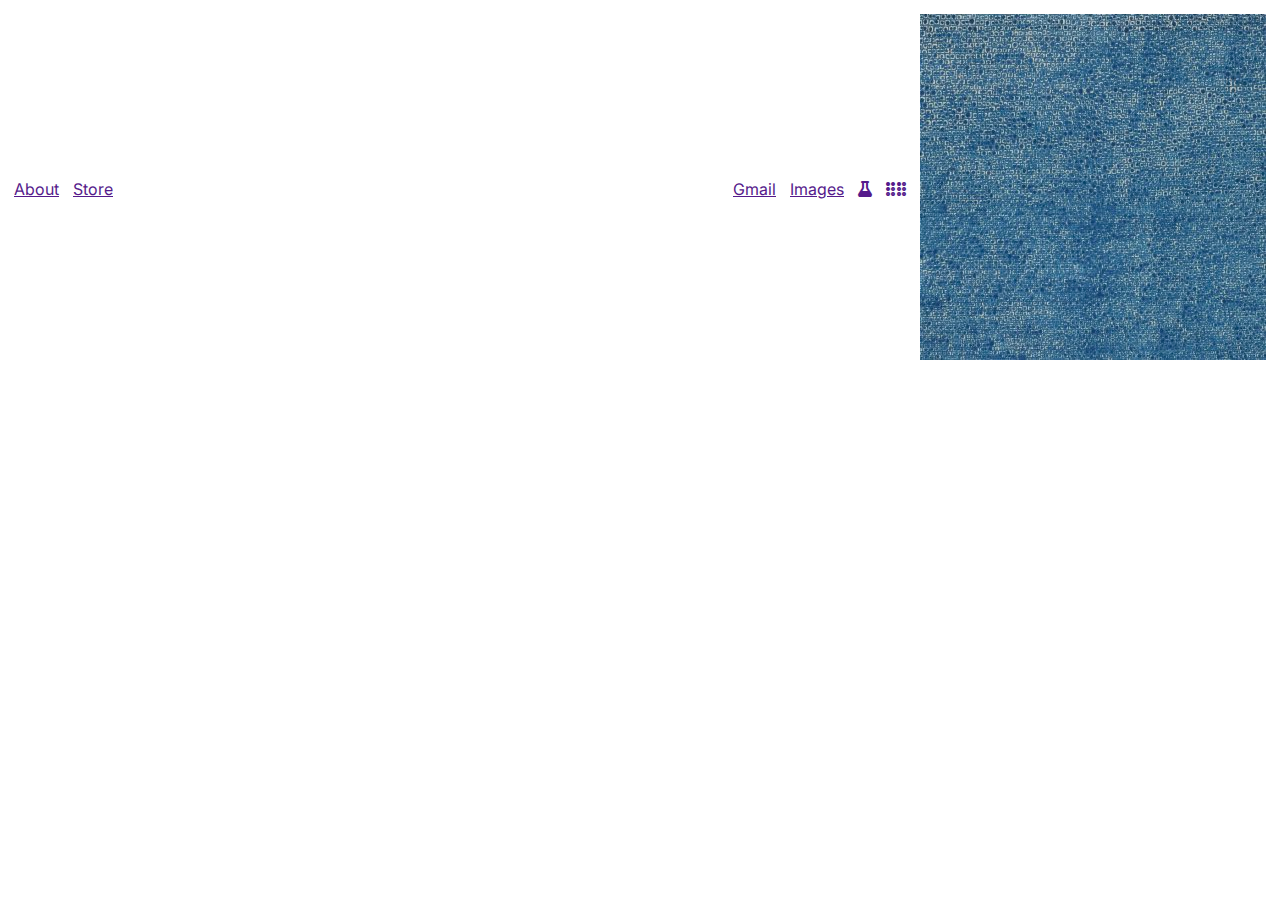
==== chapter-2/index.html @ 52d2c37c "header" ====
<!DOCTYPE html>
<html lang="en">
<head>
    <meta charset="UTF-8">
    <meta name="viewport" content="width=device-width, initial-scale=1.0">
    <link rel="stylesheet" href="styles.css">
    <link rel="preconnect" href="https://fonts.googleapis.com">
    <link rel="preconnect" href="https://fonts.gstatic.com" crossorigin>
    <link href="https://fonts.googleapis.com/css2?family=Inter:ital,opsz,wght@0,14..32,100..900;1,14..32,100..900&family=Poppins:ital,wght@0,100;0,200;0,300;0,400;0,500;0,600;0,700;0,800;0,900;1,100;1,200;1,300;1,400;1,500;1,600;1,700;1,800;1,900&display=swap" rel="stylesheet">
    <link rel="stylesheet" href="https://cdnjs.cloudflare.com/ajax/libs/font-awesome/6.7.2/css/all.min.css" integrity="sha512-Evv84Mr4kqVGRNSgIGL/F/aIDqQb7xQ2vcrdIwxfjThSH8CSR7PBEakCr51Ck+w+/U6swU2Im1vVX0SVk9ABhg==" crossorigin="anonymous" referrerpolicy="no-referrer" />
    <title>Google</title>
</head>
<body>
    <header>
        <div class="nav-container">
            <a href="">
                <p>About</p>
            </a>
            <a href="">
                <p>Store</p>
            </a>
        </div>
        <nav class="nav-container">
            <a href="">
                <p>Gmail</p>
            </a>
            <a href="">
                <p>Images</p>
            </a>
            <a href=""><i class="fa-solid fa-flask"></i></a>
            <a href=""><i class="fa-solid fa-braille"></i></a>
            <button class="img-button">
                <img src="public/profile-picture.JPG" alt="profile-picture">
            </button>
        </nav>
    </header>
    <main>

    </main>
    <footer>

    </footer>
</body>
</html>
---- chapter-2/styles.css ----
* {
    box-sizing: border-box;
    margin: 0;
    padding: 0;
    font-family: 'Inter', sans-serif;
}

.google-header {
    font-family: 'Poppins', sans-serif;
}

header {
    display: flex;
    align-items: center;
    justify-content: space-between;
    padding: 14px;
    gap: 14px;
}

.nav-container {
    display: flex;
    align-items: center;
    gap: 14px;
}

.img-button {
    border: none;
    background: transparent;
}
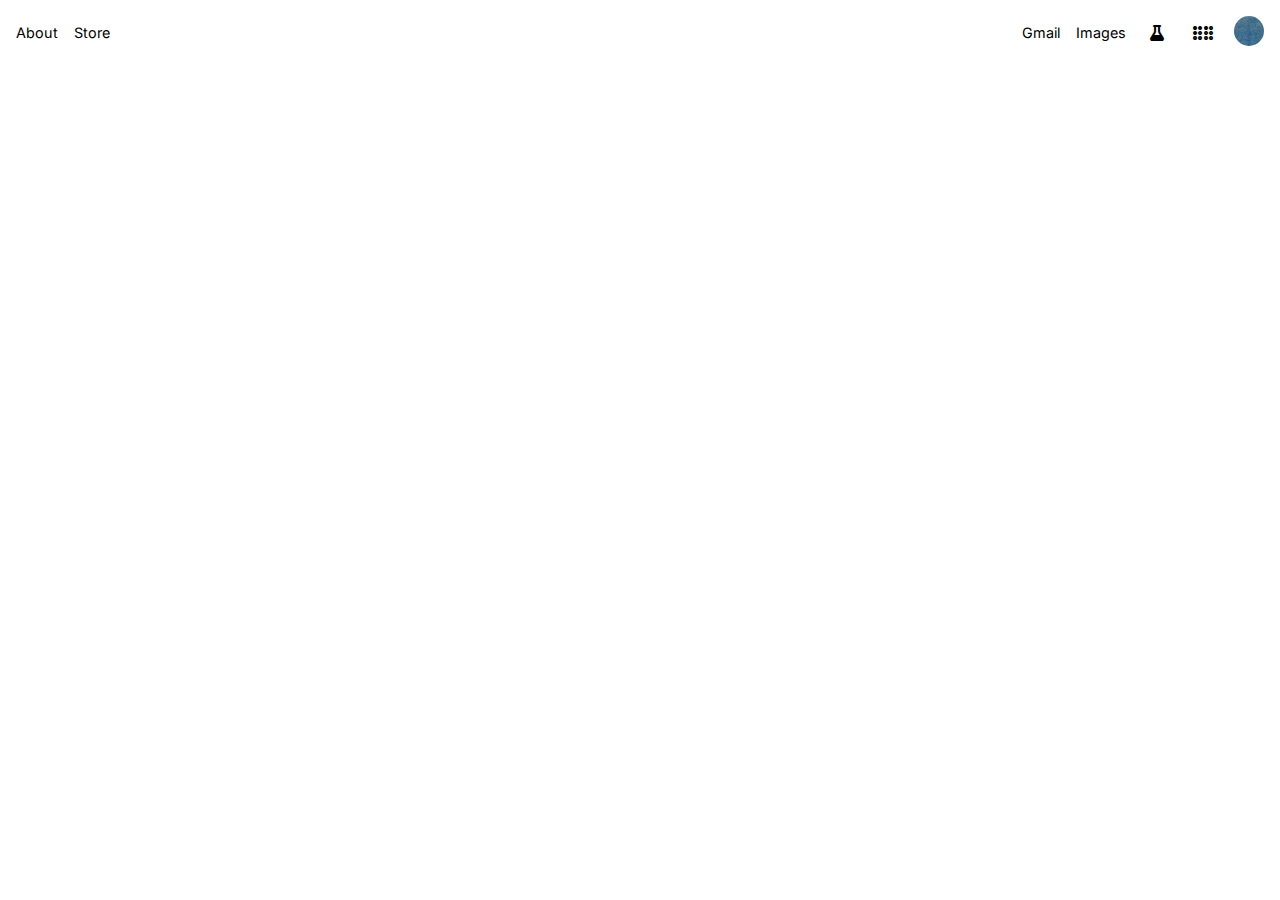
==== commit 85db74e9: "complete header" ====
--- a/chapter-2/index.html
+++ b/chapter-2/index.html
@@ -13,29 +13,29 @@
 <body>
     <header>
         <div class="nav-container">
-            <a href="">
+            <a class="text-link" target="_blank" href="https://www.youtube.com/watch?v=dQw4w9WgXcQ&pp=ygUIcmlja3JvbGzSBwkJfgkBhyohjO8%3D">
                 <p>About</p>
             </a>
-            <a href="">
+            <a class="text-link" target="_blank" href="https://www.youtube.com/watch?v=dQw4w9WgXcQ&pp=ygUIcmlja3JvbGzSBwkJfgkBhyohjO8%3D">
                 <p>Store</p>
             </a>
         </div>
         <nav class="nav-container">
-            <a href="">
+            <a class="text-link" target="_blank" href="https://www.youtube.com/watch?v=dQw4w9WgXcQ&pp=ygUIcmlja3JvbGzSBwkJfgkBhyohjO8%3D">
                 <p>Gmail</p>
             </a>
-            <a href="">
+            <a class="text-link" target="_blank" href="https://www.youtube.com/watch?v=dQw4w9WgXcQ&pp=ygUIcmlja3JvbGzSBwkJfgkBhyohjO8%3D">
                 <p>Images</p>
             </a>
-            <a href=""><i class="fa-solid fa-flask"></i></a>
-            <a href=""><i class="fa-solid fa-braille"></i></a>
+            <a class="icon-link" target="_blank" href="https://www.youtube.com/watch?v=dQw4w9WgXcQ&pp=ygUIcmlja3JvbGzSBwkJfgkBhyohjO8%3D"><i class="fa-solid fa-flask"></i></a>
+            <a class="icon-link" target="_blank" href="https://www.youtube.com/watch?v=dQw4w9WgXcQ&pp=ygUIcmlja3JvbGzSBwkJfgkBhyohjO8%3D"><i class="fa-solid fa-braille"></i></a>
             <button class="img-button">
                 <img src="public/profile-picture.JPG" alt="profile-picture">
             </button>
         </nav>
     </header>
     <main>
-
+        
     </main>
     <footer>
 
--- a/chapter-2/styles.css
+++ b/chapter-2/styles.css
@@ -3,6 +3,10 @@
     margin: 0;
     padding: 0;
     font-family: 'Inter', sans-serif;
+}
+
+body {
+    font-size: 0.9rem
 }
 
 .google-header {
@@ -13,14 +17,38 @@
     display: flex;
     align-items: center;
     justify-content: space-between;
-    padding: 14px;
-    gap: 14px;
+    padding: 1rem;
+    gap: 1rem;
 }
 
 .nav-container {
     display: flex;
     align-items: center;
-    gap: 14px;
+    gap: 1rem;
+}
+
+.text-link {
+    color: inherit;
+    text-decoration: none;
+}
+
+.text-link:hover {
+    text-decoration: underline;
+}
+
+.icon-link {
+    font-size: 1rem;
+    color: inherit;
+    width: 30px;
+    aspect-ratio: 1 / 1;
+    overflow: hidden;
+    border-radius: 100%;
+    display: grid;
+    place-items: center;
+}
+
+.icon-link:hover {
+    background: rgb(235, 235, 235);
 }
 
 .img-button {
@@ -28,3 +56,9 @@
     background: transparent;
 }
 
+.img-button img {
+    width: 30px;
+    aspect-ratio: 1 / 1;
+    overflow: hidden;
+    border-radius: 100%;
+}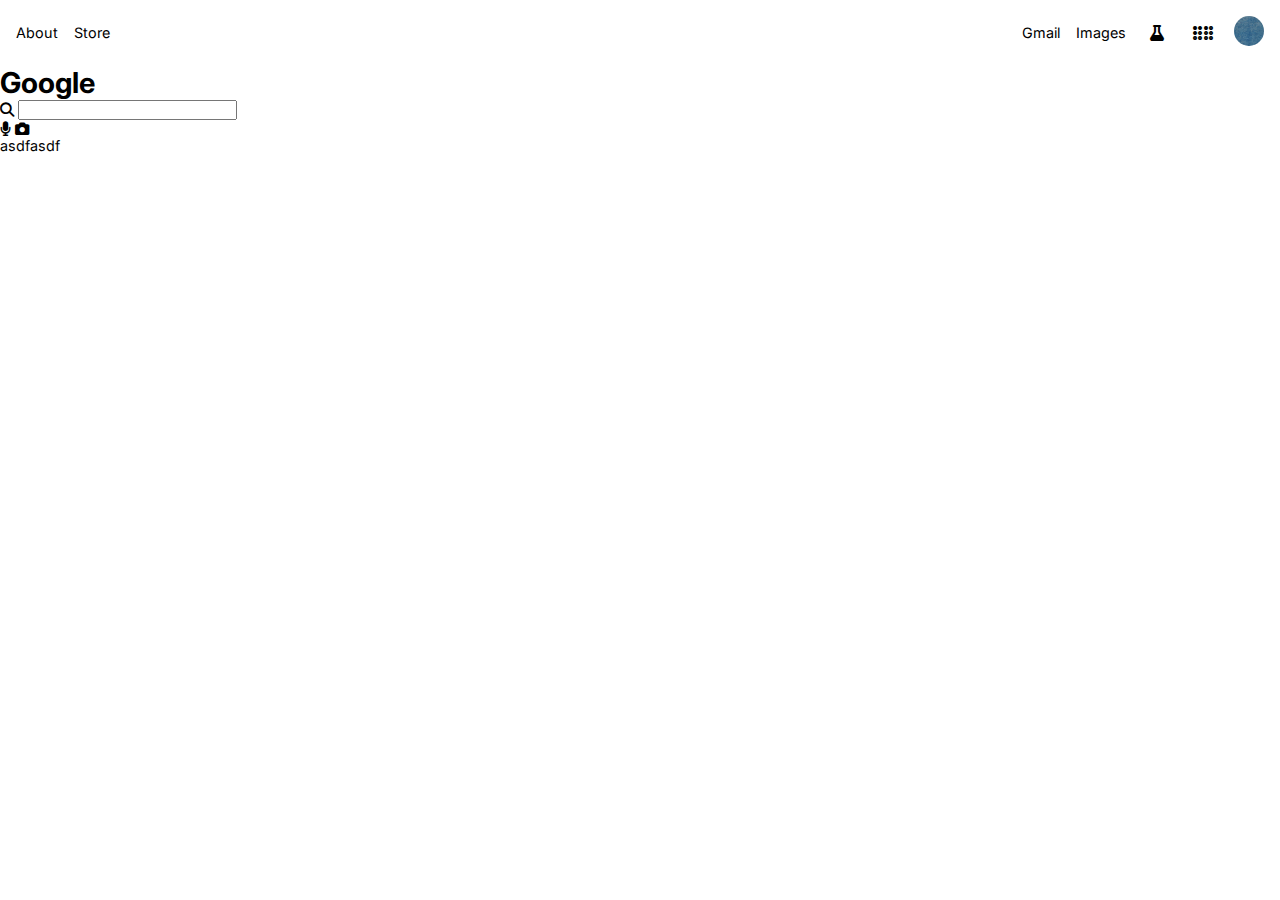
==== commit 1e072d48: "work on main section" ====
--- a/chapter-2/index.html
+++ b/chapter-2/index.html
@@ -35,10 +35,17 @@
         </nav>
     </header>
     <main>
-        
+        <h1>Google</h1>
+        <div class="input-bar"></div>
+            <i class="fa-solid fa-magnifying-glass"></i>
+            <input title="Search">
+            <div>
+                <i class="fa-solid fa-microphone"></i>
+                <i class="fa-solid fa-camera"></i>
+            </div>
     </main>
     <footer>
-
+        asdfasdf
     </footer>
 </body>
 </html> 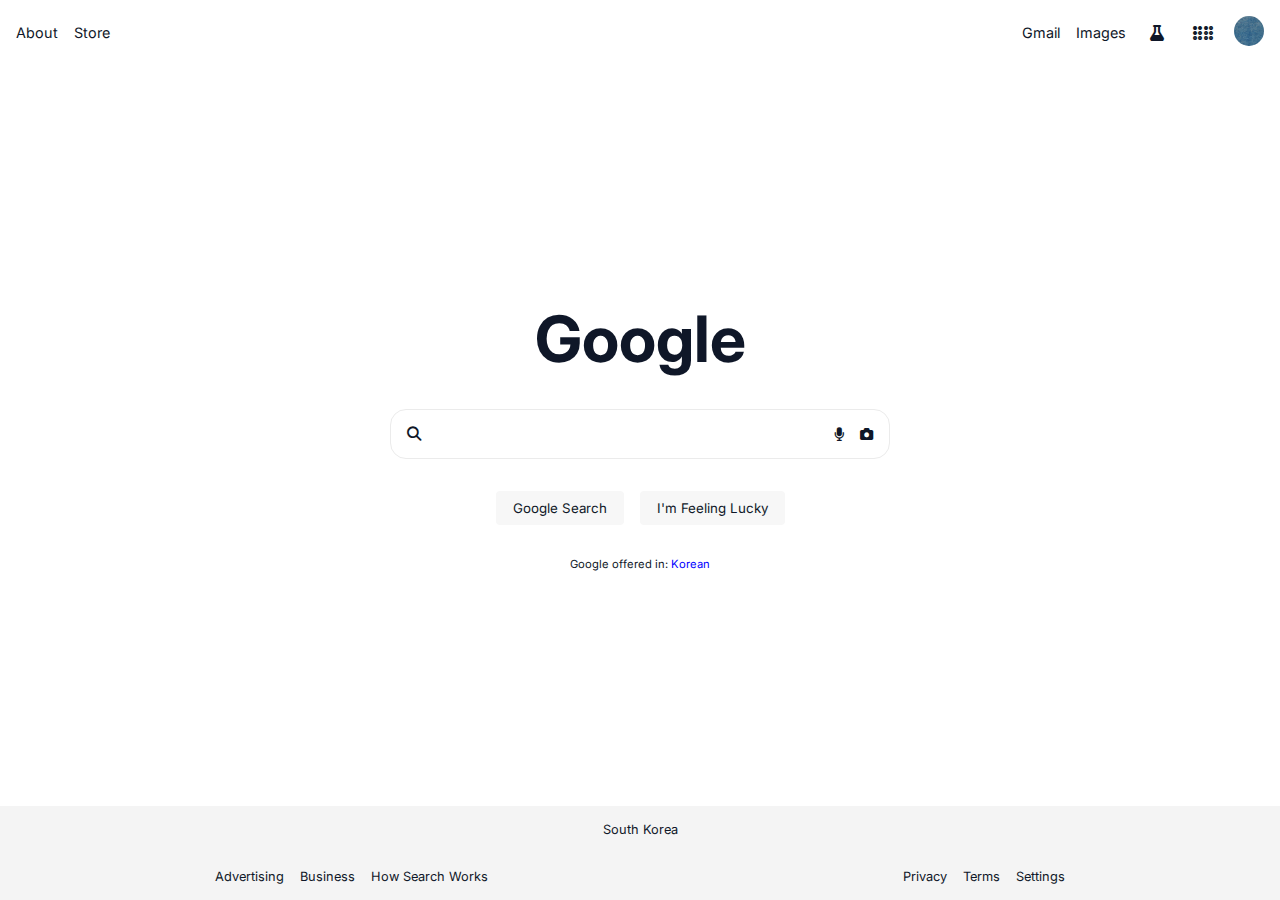
==== commit 338d8e14: "Complete" ====
--- a/chapter-2/index.html
+++ b/chapter-2/index.html
@@ -20,7 +20,7 @@
                 <p>Store</p>
             </a>
         </div>
-        <nav class="nav-container">
+        <nav class="nav-container nav-container-second">
             <a class="text-link" target="_blank" href="https://www.youtube.com/watch?v=dQw4w9WgXcQ&pp=ygUIcmlja3JvbGzSBwkJfgkBhyohjO8%3D">
                 <p>Gmail</p>
             </a>
@@ -35,17 +35,54 @@
         </nav>
     </header>
     <main>
-        <h1>Google</h1>
-        <div class="input-bar"></div>
+        <h1 class="title-text">Google</h1>
+        <div class="input-bar">
             <i class="fa-solid fa-magnifying-glass"></i>
-            <input title="Search">
+            <input title="Search"/>
             <div>
-                <i class="fa-solid fa-microphone"></i>
-                <i class="fa-solid fa-camera"></i>
+                <button class="input-icon">
+                    <i class="fa-solid fa-microphone"></i>
+                </button>
+                <button class="input-icon">
+                    <i class="fa-solid fa-camera"></i>
+                </button>
             </div>
+        </div>
+        <div class="button-grid">
+            <button><p>Google Search</p></button>
+            <button><p>I'm Feeling Lucky</p></button>
+        </div>
+        <p class="language-text">Google offered in: <a class="language-link">Korean</a></p>
     </main>
     <footer>
-        asdfasdf
+        <div>
+            <p>South Korea</p>
+        </div>
+        <!-- <hr/> -->
+        <div class="footer-grid">
+            <div class="footer-links">
+                <a href="/">
+                    <p>Advertising</p>
+                </a>
+                <a href="/">
+                    <p>Business</p>
+                </a>
+                <a href="/">
+                    <p>How Search Works</p>
+                </a>
+            </div>
+            <div class="footer-links">
+                <a href="/">
+                    <p>Privacy</p>
+                </a>
+                <a href="/">
+                    <p>Terms</p>
+                </a>
+                <a href="/">
+                    <p>Settings</p>
+                </a>
+            </div>
+        </div>
     </footer>
 </body>
 </html> --- a/chapter-2/styles.css
+++ b/chapter-2/styles.css
@@ -3,10 +3,18 @@
     margin: 0;
     padding: 0;
     font-family: 'Inter', sans-serif;
+    color: #0f1728;
 }
 
 body {
-    font-size: 0.9rem
+    font-size: 0.9rem;
+    display: flex;
+    flex-direction: column;
+    min-height: 100vh;
+}
+
+button {
+    cursor: pointer;
 }
 
 .google-header {
@@ -27,14 +35,21 @@
     gap: 1rem;
 }
 
-.text-link {
+.text-link,
+footer a {
     color: inherit;
     text-decoration: none;
 }
 
-.text-link:hover {
+.text-link:hover,
+footer a:hover {
     text-decoration: underline;
 }
+
+.nav-container-second .text-link {
+    display: none;
+}
+
 
 .icon-link {
     font-size: 1rem;
@@ -61,4 +76,127 @@
     aspect-ratio: 1 / 1;
     overflow: hidden;
     border-radius: 100%;
+}
+
+main {
+    flex: 1;
+    display: flex;
+    flex-direction: column;
+    justify-content: center;
+    align-items: center;
+    gap: 2rem;
+    padding: 4rem 1rem;
+}
+
+.title-text {
+    font-size: 4rem;
+}
+
+.input-bar {
+    display: flex;
+    align-items: center;
+    gap: 1rem;
+    width: 100%;
+    max-width: 500px;
+    border: 1px solid rgb(235, 235, 235);
+    padding: 1rem;
+    border-radius: 1rem;
+}
+
+.input-bar input {
+    flex: 1;
+    border: none;
+    outline: none;
+    width: 100%;
+}
+
+.input-bar:hover,
+.input-bar:focus-within {
+    box-shadow: 0 0 4px 1px rgb(237, 237, 237);
+}
+
+.input-bar div {
+    display: flex;
+    align-items: center;
+    gap: 1rem;
+}
+
+.input-icon {
+    background: transparent;
+    border: none;
+}
+
+.input-icon:hover {
+    opacity: 0.6;
+}
+
+.button-grid {
+    display: flex;
+    align-items: center;
+    gap: 1rem;
+}
+
+.button-grid button {
+    padding: 0.5rem 1rem;
+    border: 1px solid transparent;
+    background-color: rgb(247, 247, 247);
+    border-radius: 0.25rem;
+}
+
+.button-grid button:hover {
+    border: 1px solid slategray;   
+}
+
+.language-text {
+    font-size: 0.7rem;
+}
+
+.language-link {
+    color: blue;
+    text-decoration: none;
+    cursor: pointer;
+}
+
+.language-link:hover {
+    text-decoration: underline;
+}
+
+footer {
+    background: rgb(244, 244, 244);
+    font-size: 0.7rem;
+    text-align: center;
+}
+
+footer > div {
+    padding: 1rem;
+}
+
+.footer-grid {
+    display: flex;
+    flex-direction: column;
+    justify-content: space-around;
+    align-items: center;
+    gap: 2rem;
+}
+
+.footer-links {
+    display: flex;
+    align-items: center;
+    gap: 1rem;
+}
+
+@media (min-width: 640px) {
+    .nav-container-second .text-link {
+        display: block;
+    }
+
+    footer {
+        font-size: 0.8rem;
+    }
+
+    .footer-grid {
+        display: flex;
+        flex-direction: row;
+        gap: 1rem;
+    }
 }